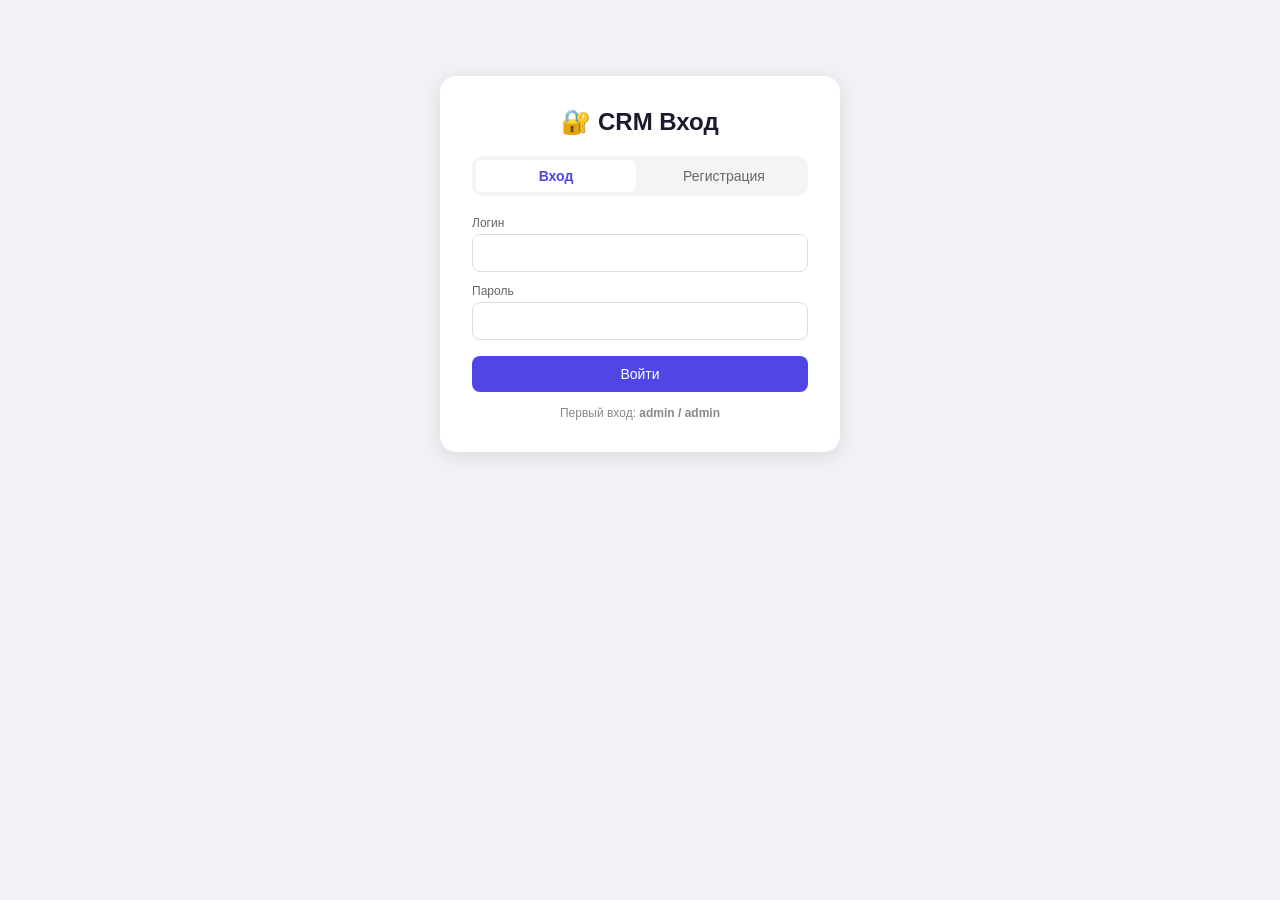
==== index.html @ 01561d96 "index.html" ====
<!DOCTYPE html>
<html lang="ru">
<head>
<meta charset="UTF-8">
<meta name="viewport" content="width=device-width, initial-scale=1.0">
<title>CRM - Управление заявками</title>
<style>
  * { box-sizing: border-box; margin: 0; padding: 0; }
  body {
    font-family: -apple-system, Segoe UI, Roboto, sans-serif;
    background: #f0f2f5;
    padding: 16px;
    color: #333;
  }
  .container { max-width: 1400px; margin: 0 auto; }
  .header {
    display: flex; justify-content: space-between; align-items: center;
    margin-bottom: 20px; flex-wrap: wrap; gap: 12px;
  }
  h1 { color: #1a1a2e; font-size: 22px; }
  .user-badge {
    background: #fff; padding: 8px 16px; border-radius: 20px;
    box-shadow: 0 2px 8px rgba(0,0,0,0.08); font-size: 14px;
    display: flex; align-items: center; gap: 12px;
  }
  .user-badge span { color: #4f46e5; font-weight: 600; }

  /* AUTH */
  .auth-screen {
    max-width: 400px; margin: 60px auto; background: #fff;
    padding: 32px; border-radius: 16px;
    box-shadow: 0 4px 20px rgba(0,0,0,0.1);
  }
  .auth-screen h2 { margin-bottom: 20px; text-align: center; color: #1a1a2e; }
  .auth-tabs {
    display: flex; gap: 8px; margin-bottom: 20px;
    background: #f3f4f6; padding: 4px; border-radius: 10px;
  }
  .auth-tabs button {
    flex: 1; padding: 8px; background: transparent; border: none;
    border-radius: 6px; cursor: pointer; font-size: 14px; color: #666;
  }
  .auth-tabs button.active { background: #fff; color: #4f46e5; font-weight: 600; }

  /* FORMS */
  input, select, textarea {
    padding: 10px 12px; border: 1px solid #ddd; border-radius: 8px;
    font-size: 14px; font-family: inherit; width: 100%;
  }
  input:focus, select:focus { outline: none; border-color: #4f46e5; }
  label { font-size: 12px; color: #666; display: block; margin-bottom: 4px; }

  button {
    padding: 10px 20px; border: none; border-radius: 8px;
    cursor: pointer; font-size: 14px; font-weight: 500;
    transition: 0.2s; font-family: inherit;
  }
  .btn-primary { background: #4f46e5; color: #fff; }
  .btn-primary:hover { background: #4338ca; }
  .btn-secondary { background: #6b7280; color: #fff; }
  .btn-secondary:hover { background: #4b5563; }
  .btn-danger { background: #ef4444; color: #fff; padding: 6px 12px; font-size: 12px; }
  .btn-danger:hover { background: #dc2626; }
  .btn-edit { background: #f59e0b; color: #fff; padding: 6px 12px; font-size: 12px; margin-right: 4px; }
  .btn-edit:hover { background: #d97706; }
  .btn-print { background: #0891b2; color: #fff; padding: 6px 12px; font-size: 12px; margin-right: 4px; }
  .btn-print:hover { background: #0e7490; }

  /* FILTERS */
  .filters {
    background: #fff; padding: 16px; border-radius: 12px;
    box-shadow: 0 2px 8px rgba(0,0,0,0.08); margin-bottom: 20px;
    display: grid; grid-template-columns: repeat(auto-fit, minmax(160px, 1fr));
    gap: 12px; align-items: end;
  }

  /* TABLE */
  .table-wrap { overflow-x: auto; border-radius: 12px; box-shadow: 0 2px 8px rgba(0,0,0,0.08); }
  table { width: 100%; background: #fff; border-collapse: collapse; min-width: 900px; }
  th, td { padding: 12px; text-align: left; font-size: 14px; border-bottom: 1px solid #eee; }
  th {
    background: #1a1a2e; color: #fff; font-weight: 500;
    font-size: 13px; text-transform: uppercase;
    letter-spacing: 0.5px; cursor: pointer; user-select: none;
  }
  th:hover { background: #2a2a4e; }
  tr:hover { background: #f9fafb; }

  .status {
    padding: 4px 10px; border-radius: 20px; font-size: 12px;
    font-weight: 500; display: inline-block; white-space: nowrap;
  }
  .status-новая { background: #dbeafe; color: #1e40af; }
  .status-в-работе { background: #fef3c7; color: #92400e; }
  .status-выполнена { background: #d1fae5; color: #065f46; }
  .status-отменена { background: #fee2e2; color: #991b1b; }

  .summary {
    display: grid; grid-template-columns: repeat(auto-fit, minmax(180px, 1fr));
    gap: 16px; margin-bottom: 20px;
  }
  .stat {
    background: #fff; padding: 16px; border-radius: 12px;
    box-shadow: 0 2px 8px rgba(0,0,0,0.08);
  }
  .stat-label { font-size: 12px; color: #666; text-transform: uppercase; }
  .stat-value { font-size: 22px; font-weight: 700; color: #1a1a2e; margin-top: 4px; }

  .empty { text-align: center; padding: 40px; color: #999; background: #fff; border-radius: 12px; }

  /* PRINT */
  @media print {
    body { background: #fff; padding: 0; }
    .no-print { display: none !important; }
    .table-wrap { box-shadow: none; }
    th { background: #333 !important; color: #fff !important; -webkit-print-color-adjust: exact; }
    .header { display: none; }
  }

  /* MODAL */
  .modal-bg {
    position: fixed; inset: 0; background: rgba(0,0,0,0.5);
    display: none; align-items: center; justify-content: center;
    z-index: 100; padding: 20px;
  }
  .modal-bg.active { display: flex; }
  .modal {
    background: #fff; padding: 24px; border-radius: 16px;
    max-width: 500px; width: 100%; max-height: 90vh; overflow-y: auto;
  }
  .modal h3 { margin-bottom: 16px; }

  .toast {
    position: fixed; bottom: 20px; right: 20px;
    background: #1a1a2e; color: #fff; padding: 12px 20px;
    border-radius: 10px; box-shadow: 0 4px 12px rgba(0,0,0,0.2);
    opacity: 0; transform: translateY(20px); transition: 0.3s; z-index: 200;
  }
  .toast.show { opacity: 1; transform: translateY(0); }
  .toast.success { background: #059669; }
  .toast.error { background: #dc2626; }

  .actions-bar { display: flex; gap: 8px; margin-bottom: 16px; flex-wrap: wrap; }

  @media (max-width: 600px) {
    h1 { font-size: 18px; }
    .stat-value { font-size: 18px; }
    body { padding: 10px; }
  }
</style>
</head>
<body>

<!-- ЭКРАН ВХОДА -->
<div id="authScreen" class="auth-screen">
  <h2>🔐 CRM Вход</h2>
  <div class="auth-tabs">
    <button id="tabLogin" class="active" onclick="switchAuth('login')">Вход</button>
    <button id="tabRegister" onclick="switchAuth('register')">Регистрация</button>
  </div>

  <form id="loginForm" onsubmit="handleLogin(event)">
    <div style="margin-bottom:12px;">
      <label>Логин</label>
      <input type="text" id="loginUser" required autocomplete="username">
    </div>
    <div style="margin-bottom:16px;">
      <label>Пароль</label>
      <input type="password" id="loginPass" required autocomplete="current-password">
    </div>
    <button type="submit" class="btn-primary" style="width:100%;">Войти</button>
    <p style="margin-top:14px; font-size:12px; color:#888; text-align:center;">
      Первый вход: <b>admin / admin</b>
    </p>
  </form>

  <form id="registerForm" style="display:none;" onsubmit="handleRegister(event)">
    <div style="margin-bottom:12px;">
      <label>Логин</label>
      <input type="text" id="regUser" required minlength="3">
    </div>
    <div style="margin-bottom:12px;">
      <label>Пароль (мин. 4 символа)</label>
      <input type="password" id="regPass" required minlength="4">
    </div>
    <div style="margin-bottom:16px;">
      <label>Роль</label>
      <select id="regRole">
        <option value="user">Пользователь</option>
        <option value="admin">Администратор</option>
      </select>
    </div>
    <button type="submit" class="btn-primary" style="width:100%;">Зарегистрироваться</button>
  </form>
</div>

<!-- ОСНОВНОЕ ПРИЛОЖЕНИЕ -->
<div id="app" class="container" style="display:none;">
  <div class="header">
    <h1>📋 CRM - Управление заявками</h1>
    <div class="user-badge no-print">
      <div>👤 <span id="currentUserName">—</span></div>
      <button class="btn-secondary" style="padding:6px 12px; font-size:12px;" onclick="logout()">Выйти</button>
    </div>
  </div>

  <div class="summary">
    <div class="stat"><div class="stat-label">Всего заявок</div><div class="stat-value" id="statCount">0</div></div>
    <div class="stat"><div class="stat-label">Общая сумма</div><div class="stat-value" id="statTotal">0 ₽</div></div>
    <div class="stat"><div class="stat-label">Общий расход</div><div class="stat-value" id="statExpense">0 ₽</div></div>
    <div class="stat"><div class="stat-label">Прибыль</div><div class="stat-value" id="statProfit">0 ₽</div></div>
  </div>

  <div class="actions-bar no-print">
    <button class="btn-primary" onclick="openCreateModal()">+ Новая заявка</button>
    <button class="btn-secondary" onclick="exportCSV()">📤 Экспорт CSV</button>
    <button class="btn-secondary" onclick="exportJSON()">💾 Экспорт JSON</button>
    <button class="btn-secondary" onclick="window.print()">🖨️ Печать списка</button>
    <label class="btn-secondary" style="cursor:pointer; display:inline-flex; align-items:center;">
      📥 Импорт JSON
      <input type="file" accept=".json" style="display:none;" onchange="importJSON(event)">
    </label>
  </div>

  <div class="filters no-print">
    <div>
      <label>🔍 Поиск</label>
      <input type="text" id="searchInput" placeholder="Имя, телефон, адрес..." oninput="render()">
    </div>
    <div>
      <label>Статус</label>
      <select id="filterStatus" onchange="render()">
        <option value="">Все</option>
        <option>Новая</option>
        <option>В работе</option>
        <option>Выполнена</option>
        <option>Отменена</option>
      </select>
    </div>
    <div>
      <label>Дата от</label>
      <input type="date" id="filterDateFrom" onchange="render()">
    </div>
    <div>
      <label>Дата до</label>
      <input type="date" id="filterDateTo" onchange="render()">
    </div>
    <div>
      <label>Сортировка</label>
      <select id="sortSelect" onchange="render()">
        <option value="datetime-desc">Дата ↓</option>
        <option value="datetime-asc">Дата ↑</option>
        <option value="totalAmount-desc">Сумма ↓</option>
        <option value="totalAmount-asc">Сумма ↑</option>
        <option value="clientName-asc">Имя A-Z</option>
        <option value="clientName-desc">Имя Z-A</option>
      </select>
    </div>
    <div>
      <button class="btn-secondary" style="width:100%;" onclick="resetFilters()">Сбросить</button>
    </div>
  </div>

  <div class="table-wrap">
    <table>
      <thead>
        <tr>
          <th onclick="sortBy('datetime')">Дата</th>
          <th onclick="sortBy('clientName')">Клиент</th>
          <th onclick="sortBy('clientPhone')">Телефон</th>
          <th onclick="sortBy('address')">Адрес</th>
          <th onclick="sortBy('status')">Статус</th>
          <th onclick="sortBy('totalAmount')">Сумма</th>
          <th onclick="sortBy('expense')">Расход</th>
          <th onclick="sortBy('toGive')">К сдаче</th>
          <th class="no-print">Действия</th>
        </tr>
      </thead>
      <tbody id="ordersTable"></tbody>
    </table>
  </div>
  <div class="empty" id="emptyMsg" style="display:none;">Заявок пока нет</div>
</div>

<!-- МОДАЛКА: создать/редактировать -->
<div class="modal-bg no-print" id="orderModal">
  <div class="modal">
    <h3 id="modalTitle">Новая заявка</h3>
    <form id="orderForm" onsubmit="saveOrder(event)">
      <input type="hidden" id="editId">
      <div style="display:grid; gap:12px;">
        <div><label>Имя клиента</label><input type="text" id="clientName" required></div>
        <div><label>Телефон</label><input type="tel" id="clientPhone" required></div>
        <div><label>Адрес</label><input type="text" id="address" required></div>
        <div><label>Дата и время</label><input type="datetime-local" id="datetime" required></div>
        <div>
          <label>Статус</label>
          <select id="status">
            <option>Новая</option>
            <option>В работе</option>
            <option>Выполнена</option>
            <option>Отменена</option>
          </select>
        </div>
        <div><label>Общая сумма (₽)</label><input type="number" id="totalAmount" step="0.01" min="0" required></div>
        <div><label>Расход (₽)</label><input type="number" id="expense" step="0.01" min="0" value="0" required></div>
        <div><label>К сдаче (₽)</label><input type="number" id="toGive" step="0.01" readonly style="background:#f3f4f6;"></div>
      </div>
      <div style="display:flex; gap:8px; margin-top:20px;">
        <button type="submit" class="btn-primary" style="flex:1;">Сохранить</button>
        <button type="button" class="btn-secondary" onclick="closeModal()">Отмена</button>
      </div>
    </form>
  </div>
</div>

<!-- МОДАЛКА: печать одной заявки -->
<div class="modal-bg no-print" id="printModal">
  <div class="modal" id="printContent"></div>
</div>

<div class="toast" id="toast"></div>

<script>
/* =========================================================
   CRM в одном файле. Данные хранятся в localStorage браузера.
   ========================================================= */
const STORAGE = {
  orders: 'crm_orders',
  users: 'crm_users',
  session: 'crm_session'
};

let currentUser = null;
let allOrders = [];
let sortState = { field: 'datetime', dir: 'desc' };

/* ============ ПАРОЛИ (простой хэш) ============ */
function hashPassword(pwd) {
  let hash = 0;
  for (let i = 0; i < pwd.length; i++) {
    hash = ((hash << 5) - hash) + pwd.charCodeAt(i);
    hash |= 0;
  }
  return 'h' + hash;
}

function getUsers() { return JSON.parse(localStorage.getItem(STORAGE.users) || '{}'); }
function saveUsers(u) { localStorage.setItem(STORAGE.users, JSON.stringify(u)); }

/* ============ АВТОРИЗАЦИЯ ============ */
function switchAuth(mode) {
  document.getElementById('tabLogin').classList.toggle('active', mode === 'login');
  document.getElementById('tabRegister').classList.toggle('active', mode === 'register');
  document.getElementById('loginForm').style.display = mode === 'login' ? 'block' : 'none';
  document.getElementById('registerForm').style.display = mode === 'register' ? 'block' : 'none';
}

function handleRegister(e) {
  e.preventDefault();
  const login = document.getElementById('regUser').value.trim();
  const pass = document.getElementById('regPass').value;
  const role = document.getElementById('regRole').value;
  const users = getUsers();

  if (users[login]) return toast('Пользователь уже существует', 'error');
  users[login] = { password: hashPassword(pass), role, created: Date.now() };
  saveUsers(users);
  toast('Регистрация успешна! Теперь войдите.', 'success');
  switchAuth('login');
  document.getElementById('loginUser').value = login;
}

function handleLogin(e) {
  e.preventDefault();
  const login = document.getElementById('loginUser').value.trim();
  const pass = document.getElementById('loginPass').value;
  let users = getUsers();

  // Bootstrap: если пользователей нет — создаём admin/admin
  if (Object.keys(users).length === 0) {
    users['admin'] = { password: hashPassword('admin'), role: 'admin', created: Date.now() };
    saveUsers(users);
  }

  const user = users[login];
  if (!user || user.password !== hashPassword(pass)) {
    return toast('Неверный логин или пароль', 'error');
  }

  currentUser = { login, role: user.role };
  localStorage.setItem(STORAGE.session, JSON.stringify(currentUser));
  enterApp();
}

function logout() {
  if (!confirm('Выйти из системы?')) return;
  currentUser = null;
  localStorage.removeItem(STORAGE.session);
  document.getElementById('app').style.display = 'none';
  document.getElementById('authScreen').style.display = 'block';
}

function enterApp() {
  document.getElementById('authScreen').style.display = 'none';
  document.getElementById('app').style.display = 'block';
  document.getElementById('currentUserName').textContent = currentUser.login + ' (' + currentUser.role + ')';
  loadOrders();
  render();
}

function checkSession() {
  const s = localStorage.getItem(STORAGE.session);
  if (s) {
    try { currentUser = JSON.parse(s); enterApp(); } catch(e) {}
  }
}

/* ============ ЗАЯВКИ ============ */
function loadOrders() {
  allOrders = JSON.parse(localStorage.getItem(STORAGE.orders) || '[]');
}

function saveOrders() {
  localStorage.setItem(STORAGE.orders, JSON.stringify(allOrders));
}

/* ============ ФИЛЬТРЫ И СОРТИРОВКА ============ */
function getFilteredOrders() {
  const search = document.getElementById('searchInput').value.trim().toLowerCase();
  const status = document.getElementById('filterStatus').value;
  const df = document.getElementById('filterDateFrom').value;
  const dt = document.getElementById('filterDateTo').value;
  const sort = document.getElementById('sortSelect').value;

  let result = allOrders.slice();

  if (search) {
    result = result.filter(o =>
      (o.clientName || '').toLowerCase().includes(search) ||
      (o.clientPhone || '').toLowerCase().includes(search) ||
      (o.address || '').toLowerCase().includes(search)
    );
  }
  if (status) result = result.filter(o => o.status === status);
  if (df) result = result.filter(o => o.datetime && o.datetime.slice(0,10) >= df);
  if (dt) result = result.filter(o => o.datetime && o.datetime.slice(0,10) <= dt);

  if (sort) {
    const [field, dir] = sort.split('-');
    result.sort((a, b) => {
      let va = a[field], vb = b[field];
      if (['datetime','totalAmount','expense','toGive'].includes(field)) {
        va = field === 'datetime' ? new Date(va).getTime() : Number(va) || 0;
        vb = field === 'datetime' ? new Date(vb).getTime() : Number(vb) || 0;
      } else {
        va = String(va || '').toLowerCase();
        vb = String(vb || '').toLowerCase();
      }
      if (va < vb) return dir === 'asc' ? -1 : 1;
      if (va > vb) return dir === 'asc' ? 1 : -1;
      return 0;
    });
  }
  return result;
}

function resetFilters() {
  document.getElementById('searchInput').value = '';
  document.getElementById('filterStatus').value = '';
  document.getElementById('filterDateFrom').value = '';
  document.getElementById('filterDateTo').value = '';
  document.getElementById('sortSelect').value = 'datetime-desc';
  render();
}

function sortBy(field) {
  if (sortState.field === field) sortState.dir = sortState.dir === 'asc' ? 'desc' : 'asc';
  else { sortState.field = field; sortState.dir = 'desc'; }
  document.getElementById('sortSelect').value = sortState.field + '-' + sortState.dir;
  render();
}

/* ============ ФОРМАТИРОВАНИЕ ============ */
function formatDate(dt) {
  if (!dt) return '—';
  const d = new Date(dt);
  return d.toLocaleString('ru-RU', {
    day: '2-digit', month: '2-digit', year: 'numeric',
    hour: '2-digit', minute: '2-digit'
  });
}
function formatMoney(n) {
  return (Number(n) || 0).toLocaleString('ru-RU', {
    minimumFractionDigits: 2, maximumFractionDigits: 2
  }) + ' ₽';
}
function escapeHtml(str) {
  return String(str || '').replace(/[&<>"']/g, c => ({
    '&':'&amp;','<':'&lt;','>':'&gt;','"':'&quot;',"'":'&#39;'
  }[c]));
}

/* ============ РЕНДЕР ============ */
function render() {
  const orders = getFilteredOrders();
  const tbody = document.getElementById('ordersTable');
  const empty = document.getElementById('emptyMsg');

  tbody.innerHTML = '';
  empty.style.display = orders.length === 0 ? 'block' : 'none';

  orders.forEach(o => {
    const tr = document.createElement('tr');
    const statusClass = 'status status-' + o.status.toLowerCase().replace(' ', '-');
    tr.innerHTML = `
      <td>${formatDate(o.datetime)}</td>
      <td><strong>${escapeHtml(o.clientName)}</strong></td>
      <td>${escapeHtml(o.clientPhone)}</td>
      <td>${escapeHtml(o.address)}</td>
      <td><span class="${statusClass}">${o.status}</span></td>
      <td>${formatMoney(o.totalAmount)}</td>
      <td style="color:#dc2626;">${formatMoney(o.expense)}</td>
      <td style="color:#059669; font-weight:600;">${formatMoney(o.toGive)}</td>
      <td class="no-print">
        <button class="btn-edit" onclick="editOrder(${o.id})" title="Редактировать">✎</button>
        <button class="btn-print" onclick="printOrder(${o.id})" title="Печать">🖨</button>
        <button class="btn-danger" onclick="deleteOrder(${o.id})" title="Удалить">✕</button>
      </td>
    `;
    tbody.appendChild(tr);
  });

  const total = orders.reduce((s, o) => s + (Number(o.totalAmount) || 0), 0);
  const expense = orders.reduce((s, o) => s + (Number(o.expense) || 0), 0);
  const profit = total - expense;

  document.getElementById('statCount').textContent = orders.length;
  document.getElementById('statTotal').textContent = formatMoney(total);
  document.getElementById('statExpense').textContent = formatMoney(expense);
  document.getElementById('statProfit').textContent = formatMoney(profit);
  document.getElementById('statProfit').style.color = profit >= 0 ? '#059669' : '#dc2626';
}

/* ============ МОДАЛКА СОЗДАНИЯ/РЕДАКТИРОВАНИЯ ============ */
function openCreateModal() {
  document.getElementById('orderForm').reset();
  document.getElementById('editId').value = '';
  document.getElementById('toGive').value = '';
  document.getElementById('modalTitle').textContent = 'Новая заявка';
  const now = new Date();
  now.setMinutes(now.getMinutes() - now.getTimezoneOffset());
  document.getElementById('datetime').value = now.toISOString().slice(0,16);
  document.getElementById('orderModal').classList.add('active');
}

function closeModal() {
  document.getElementById('orderModal').classList.remove('active');
}

// Автоподсчёт "к сдаче"
document.addEventListener('input', e => {
  if (e.target.id === 'totalAmount' || e.target.id === 'expense') {
    const total = parseFloat(document.getElementById('totalAmount').value) || 0;
    const exp = parseFloat(document.getElementById('expense').value) || 0;
    document.getElementById('toGive').value = (total - exp).toFixed(2);
  }
});

function editOrder(id) {
  const o = allOrders.find(x => x.id === id);
  if (!o) return;
  document.getElementById('editId').value = o.id;
  document.getElementById('clientName').value = o.clientName;
  document.getElementById('clientPhone').value = o.clientPhone;
  document.getElementById('address').value = o.address;
  document.getElementById('datetime').value = o.datetime;
  document.getElementById('status').value = o.status;
  document.getElementById('totalAmount').value = o.totalAmount;
  document.getElementById('expense').value = o.expense;
  document.getElementById('toGive').value = o.toGive;
  document.getElementById('modalTitle').textContent = 'Редактирование заявки';
  document.getElementById('orderModal').classList.add('active');
}

function saveOrder(e) {
  e.preventDefault();
  const editId = document.getElementById('editId').value;
  const order = {
    id: editId ? Number(editId) : Date.now(),
    clientName: document.getElementById('clientName').value.trim(),
    clientPhone: document.getElementById('clientPhone').value.trim(),
    address: document.getElementById('address').value.trim(),
    datetime: document.getElementById('datetime').value,
    status: document.getElementById('status').value,
    totalAmount: parseFloat(document.getElementById('totalAmount').value) || 0,
    expense: parseFloat(document.getElementById('expense').value) || 0,
    toGive: parseFloat(document.getElementById('toGive').value) || 0,
    updatedAt: Date.now(),
    updatedBy: currentUser.login
  };

  if (editId) {
    allOrders = allOrders.map(o => o.id === order.id ? order : o);
    toast('Заявка обновлена', 'success');
  } else {
    order.createdAt = Date.now();
    order.createdBy = currentUser.login;
    allOrders.push(order);
    toast('Заявка добавлена', 'success');
  }

  saveOrders();
  closeModal();
  render();
}

function deleteOrder(id) {
  if (!confirm('Удалить заявку?')) return;
  allOrders = allOrders.filter(o => o.id !== id);
  saveOrders();
  render();
  toast('Заявка удалена', 'success');
}

/* ============ ПЕЧАТЬ ОДНОЙ ЗАЯВКИ ============ */
function printOrder(id) {
  const o = allOrders.find(x => x.id === id);
  if (!o) return;
  document.getElementById('printContent').innerHTML = `
    <h3>Заявка №${o.id}</h3>
    <div style="margin-top:16px; line-height:1.8;">
      <div><b>Дата:</b> ${formatDate(o.datetime)}</div>
      <div><b>Клиент:</b> ${escapeHtml(o.clientName)}</div>
      <div><b>Телефон:</b> ${escapeHtml(o.clientPhone)}</div>
      <div><b>Адрес:</b> ${escapeHtml(o.address)}</div>
      <div><b>Статус:</b> ${o.status}</div>
      <hr style="margin:12px 0;">
      <div><b>Общая сумма:</b> ${formatMoney(o.totalAmount)}</div>
      <div><b>Расход:</b> ${formatMoney(o.expense)}</div>
      <div style="font-size:18px;"><b>К сдаче:</b> ${formatMoney(o.toGive)}</div>
    </div>
    <div style="display:flex; gap:8px; margin-top:24px;" class="no-print">
      <button class="btn-primary" style="flex:1;" onclick="printCurrentModal()">🖨 Печать</button>
      <button class="btn-secondary" onclick="document.getElementById('printModal').classList.remove('active')">Закрыть</button>
    </div>
  `;
  document.getElementById('printModal').classList.add('active');
}

function printCurrentModal() {
  const content = document.getElementById('printContent').innerHTML;
  const w = window.open('', '', 'width=600,height=700');
  w.document.write(`<html><head><title>Заявка</title><style>
    body{font-family:Arial;padding:20px;line-height:1.6;}
    h3{margin-bottom:16px;}
  </style></head><body>${content}</body></html>`);
  w.document.close();
  w.focus();
  setTimeout(() => w.print(), 300);
}

/* ============ ЭКСПОРТ / ИМПОРТ ============ */
function exportCSV() {
  const orders = getFilteredOrders();
  if (orders.length === 0) return toast('Нет данных для экспорта', 'error');
  const headers = ['ID','Дата','Имя','Телефон','Адрес','Статус','Сумма','Расход','К сдаче'];
  const rows = orders.map(o => [
    o.id, o.datetime, o.clientName, o.clientPhone, o.address, o.status,
    o.totalAmount, o.expense, o.toGive
  ]);
  const csv = '\uFEFF' + [headers, ...rows]
    .map(r => r.map(v => `"${String(v ?? '').replace(/"/g, '""')}"`).join(';'))
    .join('\n');
  downloadFile(csv, `orders_${Date.now()}.csv`, 'text/csv;charset=utf-8');
  toast('CSV экспортирован', 'success');
}

function exportJSON() {
  const data = JSON.stringify(allOrders, null, 2);
  downloadFile(data, `orders_${Date.now()}.json`, 'application/json');
  toast('JSON экспортирован', 'success');
}

function importJSON(e) {
  const file = e.target.files[0];
  if (!file) return;
  const reader = new FileReader();
  reader.onload = ev => {
    try {
      const data = JSON.parse(ev.target.result);
      if (!Array.isArray(data)) throw new Error('Не массив');
      const existing = new Set(allOrders.map(o => o.id));
      let added = 0;
      data.forEach(o => {
        if (!existing.has(o.id)) { allOrders.push(o); added++; }
      });
      saveOrders();
      render();
      toast(`Импортировано ${added} заявок`, 'success');
    } catch (err) {
      toast('Ошибка импорта: ' + err.message, 'error');
    }
  };
  reader.readAsText(file);
  e.target.value = '';
}

function downloadFile(content, filename, type) {
  const blob = new Blob([content], { type });
  const url = URL.createObjectURL(blob);
  const a = document.createElement('a');
  a.href = url; a.download = filename;
  document.body.appendChild(a);
  a.click();
  a.remove();
  URL.revokeObjectURL(url);
}

/* ============ TOAST ============ */
function toast(msg, type = '') {
  const el = document.getElementById('toast');
  el.textContent = msg;
  el.className = 'toast show ' + type;
  clearTimeout(el._t);
  el._t = setTimeout(()
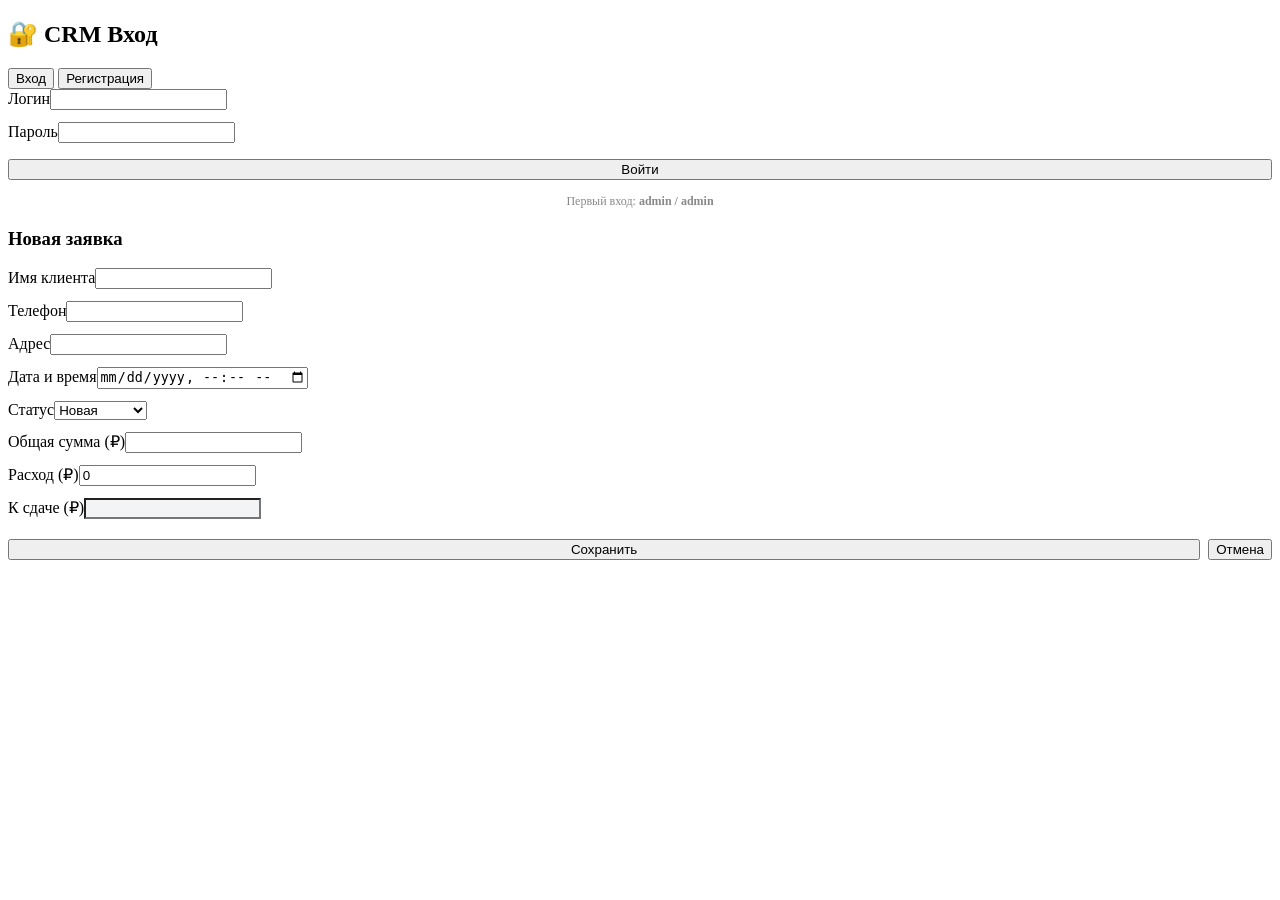
==== commit b53cfb4d: "update index" ====
--- a/index.html
+++ b/index.html
@@ -4,197 +4,30 @@
 <meta charset="UTF-8">
 <meta name="viewport" content="width=device-width, initial-scale=1.0">
 <title>CRM - Управление заявками</title>
-<style>
-  * { box-sizing: border-box; margin: 0; padding: 0; }
-  body {
-    font-family: -apple-system, Segoe UI, Roboto, sans-serif;
-    background: #f0f2f5;
-    padding: 16px;
-    color: #333;
-  }
-  .container { max-width: 1400px; margin: 0 auto; }
-  .header {
-    display: flex; justify-content: space-between; align-items: center;
-    margin-bottom: 20px; flex-wrap: wrap; gap: 12px;
-  }
-  h1 { color: #1a1a2e; font-size: 22px; }
-  .user-badge {
-    background: #fff; padding: 8px 16px; border-radius: 20px;
-    box-shadow: 0 2px 8px rgba(0,0,0,0.08); font-size: 14px;
-    display: flex; align-items: center; gap: 12px;
-  }
-  .user-badge span { color: #4f46e5; font-weight: 600; }
-
-  /* AUTH */
-  .auth-screen {
-    max-width: 400px; margin: 60px auto; background: #fff;
-    padding: 32px; border-radius: 16px;
-    box-shadow: 0 4px 20px rgba(0,0,0,0.1);
-  }
-  .auth-screen h2 { margin-bottom: 20px; text-align: center; color: #1a1a2e; }
-  .auth-tabs {
-    display: flex; gap: 8px; margin-bottom: 20px;
-    background: #f3f4f6; padding: 4px; border-radius: 10px;
-  }
-  .auth-tabs button {
-    flex: 1; padding: 8px; background: transparent; border: none;
-    border-radius: 6px; cursor: pointer; font-size: 14px; color: #666;
-  }
-  .auth-tabs button.active { background: #fff; color: #4f46e5; font-weight: 600; }
-
-  /* FORMS */
-  input, select, textarea {
-    padding: 10px 12px; border: 1px solid #ddd; border-radius: 8px;
-    font-size: 14px; font-family: inherit; width: 100%;
-  }
-  input:focus, select:focus { outline: none; border-color: #4f46e5; }
-  label { font-size: 12px; color: #666; display: block; margin-bottom: 4px; }
-
-  button {
-    padding: 10px 20px; border: none; border-radius: 8px;
-    cursor: pointer; font-size: 14px; font-weight: 500;
-    transition: 0.2s; font-family: inherit;
-  }
-  .btn-primary { background: #4f46e5; color: #fff; }
-  .btn-primary:hover { background: #4338ca; }
-  .btn-secondary { background: #6b7280; color: #fff; }
-  .btn-secondary:hover { background: #4b5563; }
-  .btn-danger { background: #ef4444; color: #fff; padding: 6px 12px; font-size: 12px; }
-  .btn-danger:hover { background: #dc2626; }
-  .btn-edit { background: #f59e0b; color: #fff; padding: 6px 12px; font-size: 12px; margin-right: 4px; }
-  .btn-edit:hover { background: #d97706; }
-  .btn-print { background: #0891b2; color: #fff; padding: 6px 12px; font-size: 12px; margin-right: 4px; }
-  .btn-print:hover { background: #0e7490; }
-
-  /* FILTERS */
-  .filters {
-    background: #fff; padding: 16px; border-radius: 12px;
-    box-shadow: 0 2px 8px rgba(0,0,0,0.08); margin-bottom: 20px;
-    display: grid; grid-template-columns: repeat(auto-fit, minmax(160px, 1fr));
-    gap: 12px; align-items: end;
-  }
-
-  /* TABLE */
-  .table-wrap { overflow-x: auto; border-radius: 12px; box-shadow: 0 2px 8px rgba(0,0,0,0.08); }
-  table { width: 100%; background: #fff; border-collapse: collapse; min-width: 900px; }
-  th, td { padding: 12px; text-align: left; font-size: 14px; border-bottom: 1px solid #eee; }
-  th {
-    background: #1a1a2e; color: #fff; font-weight: 500;
-    font-size: 13px; text-transform: uppercase;
-    letter-spacing: 0.5px; cursor: pointer; user-select: none;
-  }
-  th:hover { background: #2a2a4e; }
-  tr:hover { background: #f9fafb; }
-
-  .status {
-    padding: 4px 10px; border-radius: 20px; font-size: 12px;
-    font-weight: 500; display: inline-block; white-space: nowrap;
-  }
-  .status-новая { background: #dbeafe; color: #1e40af; }
-  .status-в-работе { background: #fef3c7; color: #92400e; }
-  .status-выполнена { background: #d1fae5; color: #065f46; }
-  .status-отменена { background: #fee2e2; color: #991b1b; }
-
-  .summary {
-    display: grid; grid-template-columns: repeat(auto-fit, minmax(180px, 1fr));
-    gap: 16px; margin-bottom: 20px;
-  }
-  .stat {
-    background: #fff; padding: 16px; border-radius: 12px;
-    box-shadow: 0 2px 8px rgba(0,0,0,0.08);
-  }
-  .stat-label { font-size: 12px; color: #666; text-transform: uppercase; }
-  .stat-value { font-size: 22px; font-weight: 700; color: #1a1a2e; margin-top: 4px; }
-
-  .empty { text-align: center; padding: 40px; color: #999; background: #fff; border-radius: 12px; }
-
-  /* PRINT */
-  @media print {
-    body { background: #fff; padding: 0; }
-    .no-print { display: none !important; }
-    .table-wrap { box-shadow: none; }
-    th { background: #333 !important; color: #fff !important; -webkit-print-color-adjust: exact; }
-    .header { display: none; }
-  }
-
-  /* MODAL */
-  .modal-bg {
-    position: fixed; inset: 0; background: rgba(0,0,0,0.5);
-    display: none; align-items: center; justify-content: center;
-    z-index: 100; padding: 20px;
-  }
-  .modal-bg.active { display: flex; }
-  .modal {
-    background: #fff; padding: 24px; border-radius: 16px;
-    max-width: 500px; width: 100%; max-height: 90vh; overflow-y: auto;
-  }
-  .modal h3 { margin-bottom: 16px; }
-
-  .toast {
-    position: fixed; bottom: 20px; right: 20px;
-    background: #1a1a2e; color: #fff; padding: 12px 20px;
-    border-radius: 10px; box-shadow: 0 4px 12px rgba(0,0,0,0.2);
-    opacity: 0; transform: translateY(20px); transition: 0.3s; z-index: 200;
-  }
-  .toast.show { opacity: 1; transform: translateY(0); }
-  .toast.success { background: #059669; }
-  .toast.error { background: #dc2626; }
-
-  .actions-bar { display: flex; gap: 8px; margin-bottom: 16px; flex-wrap: wrap; }
-
-  @media (max-width: 600px) {
-    h1 { font-size: 18px; }
-    .stat-value { font-size: 18px; }
-    body { padding: 10px; }
-  }
-</style>
+<link rel="stylesheet" href="style.css">
 </head>
 <body>
 
-<!-- ЭКРАН ВХОДА -->
 <div id="authScreen" class="auth-screen">
   <h2>🔐 CRM Вход</h2>
   <div class="auth-tabs">
     <button id="tabLogin" class="active" onclick="switchAuth('login')">Вход</button>
     <button id="tabRegister" onclick="switchAuth('register')">Регистрация</button>
   </div>
-
   <form id="loginForm" onsubmit="handleLogin(event)">
-    <div style="margin-bottom:12px;">
-      <label>Логин</label>
-      <input type="text" id="loginUser" required autocomplete="username">
-    </div>
-    <div style="margin-bottom:16px;">
-      <label>Пароль</label>
-      <input type="password" id="loginPass" required autocomplete="current-password">
-    </div>
+    <div style="margin-bottom:12px;"><label>Логин</label><input type="text" id="loginUser" required></div>
+    <div style="margin-bottom:16px;"><label>Пароль</label><input type="password" id="loginPass" required></div>
     <button type="submit" class="btn-primary" style="width:100%;">Войти</button>
-    <p style="margin-top:14px; font-size:12px; color:#888; text-align:center;">
-      Первый вход: <b>admin / admin</b>
-    </p>
+    <p style="margin-top:14px; font-size:12px; color:#888; text-align:center;">Первый вход: <b>admin / admin</b></p>
   </form>
-
   <form id="registerForm" style="display:none;" onsubmit="handleRegister(event)">
-    <div style="margin-bottom:12px;">
-      <label>Логин</label>
-      <input type="text" id="regUser" required minlength="3">
-    </div>
-    <div style="margin-bottom:12px;">
-      <label>Пароль (мин. 4 символа)</label>
-      <input type="password" id="regPass" required minlength="4">
-    </div>
-    <div style="margin-bottom:16px;">
-      <label>Роль</label>
-      <select id="regRole">
-        <option value="user">Пользователь</option>
-        <option value="admin">Администратор</option>
-      </select>
-    </div>
+    <div style="margin-bottom:12px;"><label>Логин</label><input type="text" id="regUser" required minlength="3"></div>
+    <div style="margin-bottom:12px;"><label>Пароль (мин. 4 символа)</label><input type="password" id="regPass" required minlength="4"></div>
+    <div style="margin-bottom:16px;"><label>Роль</label><select id="regRole"><option value="user">Пользователь</option><option value="admin">Администратор</option></select></div>
     <button type="submit" class="btn-primary" style="width:100%;">Зарегистрироваться</button>
   </form>
 </div>
 
-<!-- ОСНОВНОЕ ПРИЛОЖЕНИЕ -->
 <div id="app" class="container" style="display:none;">
   <div class="header">
     <h1>📋 CRM - Управление заявками</h1>
@@ -203,64 +36,27 @@
       <button class="btn-secondary" style="padding:6px 12px; font-size:12px;" onclick="logout()">Выйти</button>
     </div>
   </div>
-
   <div class="summary">
     <div class="stat"><div class="stat-label">Всего заявок</div><div class="stat-value" id="statCount">0</div></div>
     <div class="stat"><div class="stat-label">Общая сумма</div><div class="stat-value" id="statTotal">0 ₽</div></div>
     <div class="stat"><div class="stat-label">Общий расход</div><div class="stat-value" id="statExpense">0 ₽</div></div>
     <div class="stat"><div class="stat-label">Прибыль</div><div class="stat-value" id="statProfit">0 ₽</div></div>
   </div>
-
   <div class="actions-bar no-print">
     <button class="btn-primary" onclick="openCreateModal()">+ Новая заявка</button>
     <button class="btn-secondary" onclick="exportCSV()">📤 Экспорт CSV</button>
     <button class="btn-secondary" onclick="exportJSON()">💾 Экспорт JSON</button>
     <button class="btn-secondary" onclick="window.print()">🖨️ Печать списка</button>
-    <label class="btn-secondary" style="cursor:pointer; display:inline-flex; align-items:center;">
-      📥 Импорт JSON
-      <input type="file" accept=".json" style="display:none;" onchange="importJSON(event)">
-    </label>
+    <label class="btn-secondary" style="cursor:pointer; display:inline-flex; align-items:center;">📥 Импорт JSON<input type="file" accept=".json" style="display:none;" onchange="importJSON(event)"></label>
   </div>
-
   <div class="filters no-print">
-    <div>
-      <label>🔍 Поиск</label>
-      <input type="text" id="searchInput" placeholder="Имя, телефон, адрес..." oninput="render()">
-    </div>
-    <div>
-      <label>Статус</label>
-      <select id="filterStatus" onchange="render()">
-        <option value="">Все</option>
-        <option>Новая</option>
-        <option>В работе</option>
-        <option>Выполнена</option>
-        <option>Отменена</option>
-      </select>
-    </div>
-    <div>
-      <label>Дата от</label>
-      <input type="date" id="filterDateFrom" onchange="render()">
-    </div>
-    <div>
-      <label>Дата до</label>
-      <input type="date" id="filterDateTo" onchange="render()">
-    </div>
-    <div>
-      <label>Сортировка</label>
-      <select id="sortSelect" onchange="render()">
-        <option value="datetime-desc">Дата ↓</option>
-        <option value="datetime-asc">Дата ↑</option>
-        <option value="totalAmount-desc">Сумма ↓</option>
-        <option value="totalAmount-asc">Сумма ↑</option>
-        <option value="clientName-asc">Имя A-Z</option>
-        <option value="clientName-desc">Имя Z-A</option>
-      </select>
-    </div>
-    <div>
-      <button class="btn-secondary" style="width:100%;" onclick="resetFilters()">Сбросить</button>
-    </div>
+    <div><label>🔍 Поиск</label><input type="text" id="searchInput" placeholder="Имя, телефон, адрес..." oninput="render()"></div>
+    <div><label>Статус</label><select id="filterStatus" onchange="render()"><option value="">Все</option><option>Новая</option><option>В работе</option><option>Выполнена</option><option>Отменена</option></select></div>
+    <div><label>Дата от</label><input type="date" id="filterDateFrom" onchange="render()"></div>
+    <div><label>Дата до</label><input type="date" id="filterDateTo" onchange="render()"></div>
+    <div><label>Сортировка</label><select id="sortSelect" onchange="render()"><option value="datetime-desc">Дата ↓</option><option value="datetime-asc">Дата ↑</option><option value="totalAmount-desc">Сумма ↓</option><option value="totalAmount-asc">Сумма ↑</option><option value="clientName-asc">Имя A-Z</option><option value="clientName-desc">Имя Z-A</option></select></div>
+    <div><button class="btn-secondary" style="width:100%;" onclick="resetFilters()">Сбросить</button></div>
   </div>
-
   <div class="table-wrap">
     <table>
       <thead>
@@ -282,7 +78,6 @@
   <div class="empty" id="emptyMsg" style="display:none;">Заявок пока нет</div>
 </div>
 
-<!-- МОДАЛКА: создать/редактировать -->
 <div class="modal-bg no-print" id="orderModal">
   <div class="modal">
     <h3 id="modalTitle">Новая заявка</h3>
@@ -293,15 +88,7 @@
         <div><label>Телефон</label><input type="tel" id="clientPhone" required></div>
         <div><label>Адрес</label><input type="text" id="address" required></div>
         <div><label>Дата и время</label><input type="datetime-local" id="datetime" required></div>
-        <div>
-          <label>Статус</label>
-          <select id="status">
-            <option>Новая</option>
-            <option>В работе</option>
-            <option>Выполнена</option>
-            <option>Отменена</option>
-          </select>
-        </div>
+        <div><label>Статус</label><select id="status"><option>Новая</option><option>В работе</option><option>Выполнена</option><option>Отменена</option></select></div>
         <div><label>Общая сумма (₽)</label><input type="number" id="totalAmount" step="0.01" min="0" required></div>
         <div><label>Расход (₽)</label><input type="number" id="expense" step="0.01" min="0" value="0" required></div>
         <div><label>К сдаче (₽)</label><input type="number" id="toGive" step="0.01" readonly style="background:#f3f4f6;"></div>
@@ -314,413 +101,9 @@
   </div>
 </div>
 
-<!-- МОДАЛКА: печать одной заявки -->
-<div class="modal-bg no-print" id="printModal">
-  <div class="modal" id="printContent"></div>
-</div>
-
+<div class="modal-bg no-print" id="printModal"><div class="modal" id="printContent"></div></div>
 <div class="toast" id="toast"></div>
 
-<script>
-/* =========================================================
-   CRM в одном файле. Данные хранятся в localStorage браузера.
-   ========================================================= */
-const STORAGE = {
-  orders: 'crm_orders',
-  users: 'crm_users',
-  session: 'crm_session'
-};
-
-let currentUser = null;
-let allOrders = [];
-let sortState = { field: 'datetime', dir: 'desc' };
-
-/* ============ ПАРОЛИ (простой хэш) ============ */
-function hashPassword(pwd) {
-  let hash = 0;
-  for (let i = 0; i < pwd.length; i++) {
-    hash = ((hash << 5) - hash) + pwd.charCodeAt(i);
-    hash |= 0;
-  }
-  return 'h' + hash;
-}
-
-function getUsers() { return JSON.parse(localStorage.getItem(STORAGE.users) || '{}'); }
-function saveUsers(u) { localStorage.setItem(STORAGE.users, JSON.stringify(u)); }
-
-/* ============ АВТОРИЗАЦИЯ ============ */
-function switchAuth(mode) {
-  document.getElementById('tabLogin').classList.toggle('active', mode === 'login');
-  document.getElementById('tabRegister').classList.toggle('active', mode === 'register');
-  document.getElementById('loginForm').style.display = mode === 'login' ? 'block' : 'none';
-  document.getElementById('registerForm').style.display = mode === 'register' ? 'block' : 'none';
-}
-
-function handleRegister(e) {
-  e.preventDefault();
-  const login = document.getElementById('regUser').value.trim();
-  const pass = document.getElementById('regPass').value;
-  const role = document.getElementById('regRole').value;
-  const users = getUsers();
-
-  if (users[login]) return toast('Пользователь уже существует', 'error');
-  users[login] = { password: hashPassword(pass), role, created: Date.now() };
-  saveUsers(users);
-  toast('Регистрация успешна! Теперь войдите.', 'success');
-  switchAuth('login');
-  document.getElementById('loginUser').value = login;
-}
-
-function handleLogin(e) {
-  e.preventDefault();
-  const login = document.getElementById('loginUser').value.trim();
-  const pass = document.getElementById('loginPass').value;
-  let users = getUsers();
-
-  // Bootstrap: если пользователей нет — создаём admin/admin
-  if (Object.keys(users).length === 0) {
-    users['admin'] = { password: hashPassword('admin'), role: 'admin', created: Date.now() };
-    saveUsers(users);
-  }
-
-  const user = users[login];
-  if (!user || user.password !== hashPassword(pass)) {
-    return toast('Неверный логин или пароль', 'error');
-  }
-
-  currentUser = { login, role: user.role };
-  localStorage.setItem(STORAGE.session, JSON.stringify(currentUser));
-  enterApp();
-}
-
-function logout() {
-  if (!confirm('Выйти из системы?')) return;
-  currentUser = null;
-  localStorage.removeItem(STORAGE.session);
-  document.getElementById('app').style.display = 'none';
-  document.getElementById('authScreen').style.display = 'block';
-}
-
-function enterApp() {
-  document.getElementById('authScreen').style.display = 'none';
-  document.getElementById('app').style.display = 'block';
-  document.getElementById('currentUserName').textContent = currentUser.login + ' (' + currentUser.role + ')';
-  loadOrders();
-  render();
-}
-
-function checkSession() {
-  const s = localStorage.getItem(STORAGE.session);
-  if (s) {
-    try { currentUser = JSON.parse(s); enterApp(); } catch(e) {}
-  }
-}
-
-/* ============ ЗАЯВКИ ============ */
-function loadOrders() {
-  allOrders = JSON.parse(localStorage.getItem(STORAGE.orders) || '[]');
-}
-
-function saveOrders() {
-  localStorage.setItem(STORAGE.orders, JSON.stringify(allOrders));
-}
-
-/* ============ ФИЛЬТРЫ И СОРТИРОВКА ============ */
-function getFilteredOrders() {
-  const search = document.getElementById('searchInput').value.trim().toLowerCase();
-  const status = document.getElementById('filterStatus').value;
-  const df = document.getElementById('filterDateFrom').value;
-  const dt = document.getElementById('filterDateTo').value;
-  const sort = document.getElementById('sortSelect').value;
-
-  let result = allOrders.slice();
-
-  if (search) {
-    result = result.filter(o =>
-      (o.clientName || '').toLowerCase().includes(search) ||
-      (o.clientPhone || '').toLowerCase().includes(search) ||
-      (o.address || '').toLowerCase().includes(search)
-    );
-  }
-  if (status) result = result.filter(o => o.status === status);
-  if (df) result = result.filter(o => o.datetime && o.datetime.slice(0,10) >= df);
-  if (dt) result = result.filter(o => o.datetime && o.datetime.slice(0,10) <= dt);
-
-  if (sort) {
-    const [field, dir] = sort.split('-');
-    result.sort((a, b) => {
-      let va = a[field], vb = b[field];
-      if (['datetime','totalAmount','expense','toGive'].includes(field)) {
-        va = field === 'datetime' ? new Date(va).getTime() : Number(va) || 0;
-        vb = field === 'datetime' ? new Date(vb).getTime() : Number(vb) || 0;
-      } else {
-        va = String(va || '').toLowerCase();
-        vb = String(vb || '').toLowerCase();
-      }
-      if (va < vb) return dir === 'asc' ? -1 : 1;
-      if (va > vb) return dir === 'asc' ? 1 : -1;
-      return 0;
-    });
-  }
-  return result;
-}
-
-function resetFilters() {
-  document.getElementById('searchInput').value = '';
-  document.getElementById('filterStatus').value = '';
-  document.getElementById('filterDateFrom').value = '';
-  document.getElementById('filterDateTo').value = '';
-  document.getElementById('sortSelect').value = 'datetime-desc';
-  render();
-}
-
-function sortBy(field) {
-  if (sortState.field === field) sortState.dir = sortState.dir === 'asc' ? 'desc' : 'asc';
-  else { sortState.field = field; sortState.dir = 'desc'; }
-  document.getElementById('sortSelect').value = sortState.field + '-' + sortState.dir;
-  render();
-}
-
-/* ============ ФОРМАТИРОВАНИЕ ============ */
-function formatDate(dt) {
-  if (!dt) return '—';
-  const d = new Date(dt);
-  return d.toLocaleString('ru-RU', {
-    day: '2-digit', month: '2-digit', year: 'numeric',
-    hour: '2-digit', minute: '2-digit'
-  });
-}
-function formatMoney(n) {
-  return (Number(n) || 0).toLocaleString('ru-RU', {
-    minimumFractionDigits: 2, maximumFractionDigits: 2
-  }) + ' ₽';
-}
-function escapeHtml(str) {
-  return String(str || '').replace(/[&<>"']/g, c => ({
-    '&':'&amp;','<':'&lt;','>':'&gt;','"':'&quot;',"'":'&#39;'
-  }[c]));
-}
-
-/* ============ РЕНДЕР ============ */
-function render() {
-  const orders = getFilteredOrders();
-  const tbody = document.getElementById('ordersTable');
-  const empty = document.getElementById('emptyMsg');
-
-  tbody.innerHTML = '';
-  empty.style.display = orders.length === 0 ? 'block' : 'none';
-
-  orders.forEach(o => {
-    const tr = document.createElement('tr');
-    const statusClass = 'status status-' + o.status.toLowerCase().replace(' ', '-');
-    tr.innerHTML = `
-      <td>${formatDate(o.datetime)}</td>
-      <td><strong>${escapeHtml(o.clientName)}</strong></td>
-      <td>${escapeHtml(o.clientPhone)}</td>
-      <td>${escapeHtml(o.address)}</td>
-      <td><span class="${statusClass}">${o.status}</span></td>
-      <td>${formatMoney(o.totalAmount)}</td>
-      <td style="color:#dc2626;">${formatMoney(o.expense)}</td>
-      <td style="color:#059669; font-weight:600;">${formatMoney(o.toGive)}</td>
-      <td class="no-print">
-        <button class="btn-edit" onclick="editOrder(${o.id})" title="Редактировать">✎</button>
-        <button class="btn-print" onclick="printOrder(${o.id})" title="Печать">🖨</button>
-        <button class="btn-danger" onclick="deleteOrder(${o.id})" title="Удалить">✕</button>
-      </td>
-    `;
-    tbody.appendChild(tr);
-  });
-
-  const total = orders.reduce((s, o) => s + (Number(o.totalAmount) || 0), 0);
-  const expense = orders.reduce((s, o) => s + (Number(o.expense) || 0), 0);
-  const profit = total - expense;
-
-  document.getElementById('statCount').textContent = orders.length;
-  document.getElementById('statTotal').textContent = formatMoney(total);
-  document.getElementById('statExpense').textContent = formatMoney(expense);
-  document.getElementById('statProfit').textContent = formatMoney(profit);
-  document.getElementById('statProfit').style.color = profit >= 0 ? '#059669' : '#dc2626';
-}
-
-/* ============ МОДАЛКА СОЗДАНИЯ/РЕДАКТИРОВАНИЯ ============ */
-function openCreateModal() {
-  document.getElementById('orderForm').reset();
-  document.getElementById('editId').value = '';
-  document.getElementById('toGive').value = '';
-  document.getElementById('modalTitle').textContent = 'Новая заявка';
-  const now = new Date();
-  now.setMinutes(now.getMinutes() - now.getTimezoneOffset());
-  document.getElementById('datetime').value = now.toISOString().slice(0,16);
-  document.getElementById('orderModal').classList.add('active');
-}
-
-function closeModal() {
-  document.getElementById('orderModal').classList.remove('active');
-}
-
-// Автоподсчёт "к сдаче"
-document.addEventListener('input', e => {
-  if (e.target.id === 'totalAmount' || e.target.id === 'expense') {
-    const total = parseFloat(document.getElementById('totalAmount').value) || 0;
-    const exp = parseFloat(document.getElementById('expense').value) || 0;
-    document.getElementById('toGive').value = (total - exp).toFixed(2);
-  }
-});
-
-function editOrder(id) {
-  const o = allOrders.find(x => x.id === id);
-  if (!o) return;
-  document.getElementById('editId').value = o.id;
-  document.getElementById('clientName').value = o.clientName;
-  document.getElementById('clientPhone').value = o.clientPhone;
-  document.getElementById('address').value = o.address;
-  document.getElementById('datetime').value = o.datetime;
-  document.getElementById('status').value = o.status;
-  document.getElementById('totalAmount').value = o.totalAmount;
-  document.getElementById('expense').value = o.expense;
-  document.getElementById('toGive').value = o.toGive;
-  document.getElementById('modalTitle').textContent = 'Редактирование заявки';
-  document.getElementById('orderModal').classList.add('active');
-}
-
-function saveOrder(e) {
-  e.preventDefault();
-  const editId = document.getElementById('editId').value;
-  const order = {
-    id: editId ? Number(editId) : Date.now(),
-    clientName: document.getElementById('clientName').value.trim(),
-    clientPhone: document.getElementById('clientPhone').value.trim(),
-    address: document.getElementById('address').value.trim(),
-    datetime: document.getElementById('datetime').value,
-    status: document.getElementById('status').value,
-    totalAmount: parseFloat(document.getElementById('totalAmount').value) || 0,
-    expense: parseFloat(document.getElementById('expense').value) || 0,
-    toGive: parseFloat(document.getElementById('toGive').value) || 0,
-    updatedAt: Date.now(),
-    updatedBy: currentUser.login
-  };
-
-  if (editId) {
-    allOrders = allOrders.map(o => o.id === order.id ? order : o);
-    toast('Заявка обновлена', 'success');
-  } else {
-    order.createdAt = Date.now();
-    order.createdBy = currentUser.login;
-    allOrders.push(order);
-    toast('Заявка добавлена', 'success');
-  }
-
-  saveOrders();
-  closeModal();
-  render();
-}
-
-function deleteOrder(id) {
-  if (!confirm('Удалить заявку?')) return;
-  allOrders = allOrders.filter(o => o.id !== id);
-  saveOrders();
-  render();
-  toast('Заявка удалена', 'success');
-}
-
-/* ============ ПЕЧАТЬ ОДНОЙ ЗАЯВКИ ============ */
-function printOrder(id) {
-  const o = allOrders.find(x => x.id === id);
-  if (!o) return;
-  document.getElementById('printContent').innerHTML = `
-    <h3>Заявка №${o.id}</h3>
-    <div style="margin-top:16px; line-height:1.8;">
-      <div><b>Дата:</b> ${formatDate(o.datetime)}</div>
-      <div><b>Клиент:</b> ${escapeHtml(o.clientName)}</div>
-      <div><b>Телефон:</b> ${escapeHtml(o.clientPhone)}</div>
-      <div><b>Адрес:</b> ${escapeHtml(o.address)}</div>
-      <div><b>Статус:</b> ${o.status}</div>
-      <hr style="margin:12px 0;">
-      <div><b>Общая сумма:</b> ${formatMoney(o.totalAmount)}</div>
-      <div><b>Расход:</b> ${formatMoney(o.expense)}</div>
-      <div style="font-size:18px;"><b>К сдаче:</b> ${formatMoney(o.toGive)}</div>
-    </div>
-    <div style="display:flex; gap:8px; margin-top:24px;" class="no-print">
-      <button class="btn-primary" style="flex:1;" onclick="printCurrentModal()">🖨 Печать</button>
-      <button class="btn-secondary" onclick="document.getElementById('printModal').classList.remove('active')">Закрыть</button>
-    </div>
-  `;
-  document.getElementById('printModal').classList.add('active');
-}
-
-function printCurrentModal() {
-  const content = document.getElementById('printContent').innerHTML;
-  const w = window.open('', '', 'width=600,height=700');
-  w.document.write(`<html><head><title>Заявка</title><style>
-    body{font-family:Arial;padding:20px;line-height:1.6;}
-    h3{margin-bottom:16px;}
-  </style></head><body>${content}</body></html>`);
-  w.document.close();
-  w.focus();
-  setTimeout(() => w.print(), 300);
-}
-
-/* ============ ЭКСПОРТ / ИМПОРТ ============ */
-function exportCSV() {
-  const orders = getFilteredOrders();
-  if (orders.length === 0) return toast('Нет данных для экспорта', 'error');
-  const headers = ['ID','Дата','Имя','Телефон','Адрес','Статус','Сумма','Расход','К сдаче'];
-  const rows = orders.map(o => [
-    o.id, o.datetime, o.clientName, o.clientPhone, o.address, o.status,
-    o.totalAmount, o.expense, o.toGive
-  ]);
-  const csv = '\uFEFF' + [headers, ...rows]
-    .map(r => r.map(v => `"${String(v ?? '').replace(/"/g, '""')}"`).join(';'))
-    .join('\n');
-  downloadFile(csv, `orders_${Date.now()}.csv`, 'text/csv;charset=utf-8');
-  toast('CSV экспортирован', 'success');
-}
-
-function exportJSON() {
-  const data = JSON.stringify(allOrders, null, 2);
-  downloadFile(data, `orders_${Date.now()}.json`, 'application/json');
-  toast('JSON экспортирован', 'success');
-}
-
-function importJSON(e) {
-  const file = e.target.files[0];
-  if (!file) return;
-  const reader = new FileReader();
-  reader.onload = ev => {
-    try {
-      const data = JSON.parse(ev.target.result);
-      if (!Array.isArray(data)) throw new Error('Не массив');
-      const existing = new Set(allOrders.map(o => o.id));
-      let added = 0;
-      data.forEach(o => {
-        if (!existing.has(o.id)) { allOrders.push(o); added++; }
-      });
-      saveOrders();
-      render();
-      toast(`Импортировано ${added} заявок`, 'success');
-    } catch (err) {
-      toast('Ошибка импорта: ' + err.message, 'error');
-    }
-  };
-  reader.readAsText(file);
-  e.target.value = '';
-}
-
-function downloadFile(content, filename, type) {
-  const blob = new Blob([content], { type });
-  const url = URL.createObjectURL(blob);
-  const a = document.createElement('a');
-  a.href = url; a.download = filename;
-  document.body.appendChild(a);
-  a.click();
-  a.remove();
-  URL.revokeObjectURL(url);
-}
-
-/* ============ TOAST ============ */
-function toast(msg, type = '') {
-  const el = document.getElementById('toast');
-  el.textContent = msg;
-  el.className = 'toast show ' + type;
-  clearTimeout(el._t);
-  el._t = setTimeout(()
+<script src="app.js"></script>
+</body>
+</html>
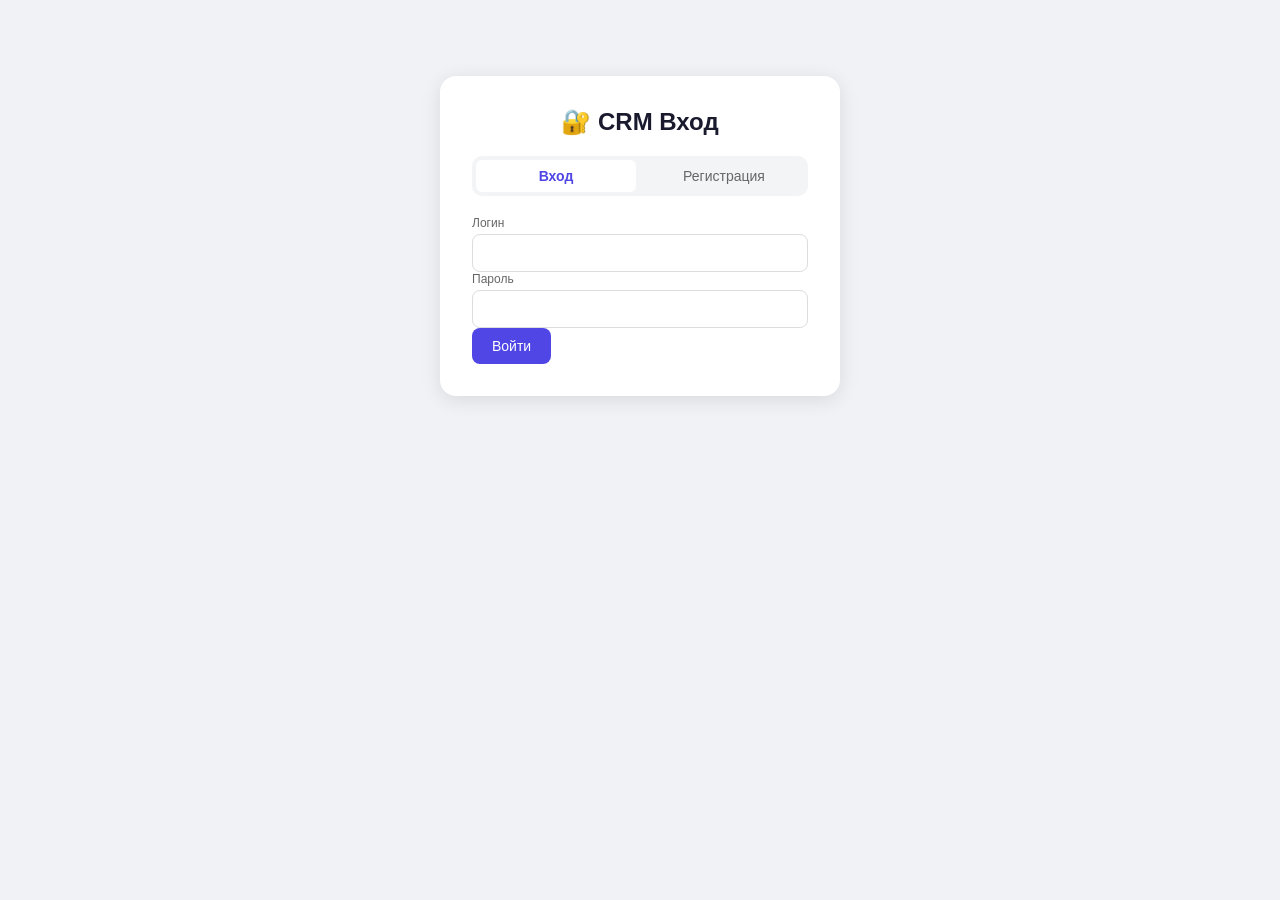
==== commit e69b71d6: "Update index.html" ====
--- a/index.html
+++ b/index.html
@@ -2,8 +2,9 @@
 <html lang="ru">
 <head>
 <meta charset="UTF-8">
-<meta name="viewport" content="width=device-width, initial-scale=1.0">
-<title>CRM - Управление заявками</title>
+<meta name="viewport" content="width=device-width, initial-scale=1.0, viewport-fit=cover">
+<meta name="theme-color" content="#4f46e5">
+<title>CRM - Заявки</title>
 <link rel="stylesheet" href="style.css">
 </head>
 <body>
@@ -15,95 +16,207 @@
     <button id="tabRegister" onclick="switchAuth('register')">Регистрация</button>
   </div>
   <form id="loginForm" onsubmit="handleLogin(event)">
-    <div style="margin-bottom:12px;"><label>Логин</label><input type="text" id="loginUser" required></div>
-    <div style="margin-bottom:16px;"><label>Пароль</label><input type="password" id="loginPass" required></div>
-    <button type="submit" class="btn-primary" style="width:100%;">Войти</button>
-    <p style="margin-top:14px; font-size:12px; color:#888; text-align:center;">Первый вход: <b>admin / admin</b></p>
+    <div class="field"><label>Логин</label><input type="text" id="loginUser" required></div>
+    <div class="field"><label>Пароль</label><input type="password" id="loginPass" required></div>
+    <button type="submit" class="btn-primary btn-block">Войти</button>
   </form>
   <form id="registerForm" style="display:none;" onsubmit="handleRegister(event)">
-    <div style="margin-bottom:12px;"><label>Логин</label><input type="text" id="regUser" required minlength="3"></div>
-    <div style="margin-bottom:12px;"><label>Пароль (мин. 4 символа)</label><input type="password" id="regPass" required minlength="4"></div>
-    <div style="margin-bottom:16px;"><label>Роль</label><select id="regRole"><option value="user">Пользователь</option><option value="admin">Администратор</option></select></div>
-    <button type="submit" class="btn-primary" style="width:100%;">Зарегистрироваться</button>
+    <div class="field"><label>Логин</label><input type="text" id="regUser" required minlength="3"></div>
+    <div class="field"><label>Пароль</label><input type="password" id="regPass" required minlength="4"></div>
+    <div class="field"><label>Роль</label><select id="regRole"><option value="user">Пользователь</option><option value="admin">Администратор</option></select></div>
+    <button type="submit" class="btn-primary btn-block">Зарегистрироваться</button>
   </form>
 </div>
 
 <div id="app" class="container" style="display:none;">
   <div class="header">
-    <h1>📋 CRM - Управление заявками</h1>
-    <div class="user-badge no-print">
-      <div>👤 <span id="currentUserName">—</span></div>
-      <button class="btn-secondary" style="padding:6px 12px; font-size:12px;" onclick="logout()">Выйти</button>
-    </div>
-  </div>
+    <h1>📋 CRM Заявки</h1>
+    <div class="user-badge">
+      <span id="currentUserName">—</span>
+      <button class="btn-logout" onclick="logout()">Выйти</button>
+    </div>
+  </div>
+
   <div class="summary">
-    <div class="stat"><div class="stat-label">Всего заявок</div><div class="stat-value" id="statCount">0</div></div>
-    <div class="stat"><div class="stat-label">Общая сумма</div><div class="stat-value" id="statTotal">0 ₽</div></div>
-    <div class="stat"><div class="stat-label">Общий расход</div><div class="stat-value" id="statExpense">0 ₽</div></div>
-    <div class="stat"><div class="stat-label">Прибыль</div><div class="stat-value" id="statProfit">0 ₽</div></div>
-  </div>
-  <div class="actions-bar no-print">
-    <button class="btn-primary" onclick="openCreateModal()">+ Новая заявка</button>
-    <button class="btn-secondary" onclick="exportCSV()">📤 Экспорт CSV</button>
-    <button class="btn-secondary" onclick="exportJSON()">💾 Экспорт JSON</button>
-    <button class="btn-secondary" onclick="window.print()">🖨️ Печать списка</button>
-    <label class="btn-secondary" style="cursor:pointer; display:inline-flex; align-items:center;">📥 Импорт JSON<input type="file" accept=".json" style="display:none;" onchange="importJSON(event)"></label>
-  </div>
-  <div class="filters no-print">
-    <div><label>🔍 Поиск</label><input type="text" id="searchInput" placeholder="Имя, телефон, адрес..." oninput="render()"></div>
-    <div><label>Статус</label><select id="filterStatus" onchange="render()"><option value="">Все</option><option>Новая</option><option>В работе</option><option>Выполнена</option><option>Отменена</option></select></div>
-    <div><label>Дата от</label><input type="date" id="filterDateFrom" onchange="render()"></div>
-    <div><label>Дата до</label><input type="date" id="filterDateTo" onchange="render()"></div>
-    <div><label>Сортировка</label><select id="sortSelect" onchange="render()"><option value="datetime-desc">Дата ↓</option><option value="datetime-asc">Дата ↑</option><option value="totalAmount-desc">Сумма ↓</option><option value="totalAmount-asc">Сумма ↑</option><option value="clientName-asc">Имя A-Z</option><option value="clientName-desc">Имя Z-A</option></select></div>
-    <div><button class="btn-secondary" style="width:100%;" onclick="resetFilters()">Сбросить</button></div>
-  </div>
-  <div class="table-wrap">
-    <table>
-      <thead>
-        <tr>
-          <th onclick="sortBy('datetime')">Дата</th>
-          <th onclick="sortBy('clientName')">Клиент</th>
-          <th onclick="sortBy('clientPhone')">Телефон</th>
-          <th onclick="sortBy('address')">Адрес</th>
-          <th onclick="sortBy('status')">Статус</th>
-          <th onclick="sortBy('totalAmount')">Сумма</th>
-          <th onclick="sortBy('expense')">Расход</th>
-          <th onclick="sortBy('toGive')">К сдаче</th>
-          <th class="no-print">Действия</th>
-        </tr>
-      </thead>
-      <tbody id="ordersTable"></tbody>
-    </table>
-  </div>
-  <div class="empty" id="emptyMsg" style="display:none;">Заявок пока нет</div>
-</div>
-
-<div class="modal-bg no-print" id="orderModal">
+    <div class="stat"><div class="stat-label">Заявок</div><div class="stat-value" id="statCount">0</div></div>
+    <div class="stat"><div class="stat-label">Сумма общая</div><div class="stat-value" id="statTotal">0 ₽</div></div>
+    <div class="stat"><div class="stat-label">Подписано</div><div class="stat-value" id="statSigned" style="color:#059669;">0 ₽</div></div>
+    <div class="stat"><div class="stat-label">Аванс</div><div class="stat-value" id="statAdvance" style="color:#0891b2;">0 ₽</div></div>
+    <div class="stat"><div class="stat-label">Отказ</div><div class="stat-value" id="statRejected" style="color:#dc2626;">0 ₽</div></div>
+  </div>
+
+  <div class="tabs-bar">
+    <button class="tab-btn active" onclick="switchPage('orders', this)">📋 Заявки</button>
+    <button class="tab-btn" onclick="switchPage('brigadiers', this)">👥 Бригадиры</button>
+    <button class="tab-btn" onclick="switchPage('analytics', this)">📊 Аналитика</button>
+  </div>
+
+  <!-- СТРАНИЦА: ЗАЯВКИ -->
+  <div id="page-orders">
+    <div class="actions-bar">
+      <button class="btn-primary" onclick="openCreateModal()">+ Новая заявка</button>
+      <button class="btn-secondary" onclick="exportCSV()">📤 CSV</button>
+      <button class="btn-secondary" onclick="window.print()">🖨 Печать</button>
+    </div>
+
+    <div class="filters">
+      <div class="field"><label>🔍 Поиск</label><input type="text" id="searchInput" placeholder="Имя, телефон, адрес..." oninput="render()"></div>
+      <div class="field"><label>Статус</label>
+        <select id="filterStatus" onchange="render()">
+          <option value="">Все</option>
+          <option>Принят</option>
+          <option>Смета</option>
+          <option>Подписан</option>
+          <option>Отказ</option>
+        </select>
+      </div>
+      <div class="field"><label>Тип</label>
+        <select id="filterType" onchange="render()">
+          <option value="">Все</option>
+          <option>Под ключ</option>
+          <option>Частичка</option>
+          <option>СУ</option>
+        </select>
+      </div>
+      <div class="field"><label>Бригадир</label>
+        <select id="filterBrigadier" onchange="render()"><option value="">Все</option></select>
+      </div>
+      <div class="field"><label>Источник</label>
+        <select id="filterSource" onchange="render()">
+          <option value="">Все</option>
+          <option>Авито</option>
+          <option>Сарафанка</option>
+        </select>
+      </div>
+      <div class="field"><button class="btn-secondary btn-block" onclick="resetFilters()">Сбросить</button></div>
+    </div>
+
+    <div class="table-wrap desktop-only">
+      <table>
+        <thead>
+          <tr>
+            <th>Дата</th>
+            <th>Тип</th>
+            <th>Клиент</th>
+            <th>Телефон</th>
+            <th>Адрес</th>
+            <th>Бригадир</th>
+            <th>Источник</th>
+            <th>Статус</th>
+            <th>Смета</th>
+            <th>Аванс</th>
+            <th>Действия</th>
+          </tr>
+        </thead>
+        <tbody id="ordersTable"></tbody>
+      </table>
+    </div>
+
+    <div class="cards mobile-only" id="ordersCards"></div>
+    <div class="empty" id="emptyMsg" style="display:none;">Заявок пока нет</div>
+
+    <div class="mobile-nav mobile-only">
+      <button onclick="openCreateModal()" class="mnav-main">+ Заявка</button>
+      <button onclick="exportCSV()">📤 CSV</button>
+    </div>
+  </div>
+
+  <!-- СТРАНИЦА: БРИГАДИРЫ -->
+  <div id="page-brigadiers" style="display:none;">
+    <div class="actions-bar">
+      <button class="btn-primary" onclick="openBrigadierModal()">+ Добавить бригадира</button>
+    </div>
+    <div class="table-wrap">
+      <table>
+        <thead>
+          <tr>
+            <th>Имя</th>
+            <th>Телефон</th>
+            <th>Процент</th>
+            <th>Заявок</th>
+            <th>Сумма</th>
+            <th>Действия</th>
+          </tr>
+        </thead>
+        <tbody id="brigadiersTable"></tbody>
+      </table>
+    </div>
+  </div>
+
+  <!-- СТРАНИЦА: АНАЛИТИКА -->
+  <div id="page-analytics" style="display:none;">
+    <div class="summary">
+      <div class="stat"><div class="stat-label">Всего заявок</div><div class="stat-value" id="anaCount">0</div></div>
+      <div class="stat"><div class="stat-label">Общая сумма смет</div><div class="stat-value" id="anaTotal">0 ₽</div></div>
+      <div class="stat"><div class="stat-label">Подписано</div><div class="stat-value" id="anaSigned">0 ₽</div></div>
+      <div class="stat"><div class="stat-label">Отказов</div><div class="stat-value" id="anaRejected">0</div></div>
+    </div>
+    <div class="card">
+      <h3>Заявки по источникам</h3>
+      <div id="anaSources" style="margin-top:12px;"></div>
+    </div>
+    <div class="card">
+      <h3>Заявки по бригадирам</h3>
+      <div id="anaBrigadiers" style="margin-top:12px;"></div>
+    </div>
+    <div class="card">
+      <h3>Заявки по типам</h3>
+      <div id="anaTypes" style="margin-top:12px;"></div>
+    </div>
+  </div>
+</div>
+
+<!-- МОДАЛКА: заявка -->
+<div class="modal-bg" id="orderModal">
   <div class="modal">
     <h3 id="modalTitle">Новая заявка</h3>
     <form id="orderForm" onsubmit="saveOrder(event)">
       <input type="hidden" id="editId">
-      <div style="display:grid; gap:12px;">
-        <div><label>Имя клиента</label><input type="text" id="clientName" required></div>
-        <div><label>Телефон</label><input type="tel" id="clientPhone" required></div>
-        <div><label>Адрес</label><input type="text" id="address" required></div>
-        <div><label>Дата и время</label><input type="datetime-local" id="datetime" required></div>
-        <div><label>Статус</label><select id="status"><option>Новая</option><option>В работе</option><option>Выполнена</option><option>Отменена</option></select></div>
-        <div><label>Общая сумма (₽)</label><input type="number" id="totalAmount" step="0.01" min="0" required></div>
-        <div><label>Расход (₽)</label><input type="number" id="expense" step="0.01" min="0" value="0" required></div>
-        <div><label>К сдаче (₽)</label><input type="number" id="toGive" step="0.01" readonly style="background:#f3f4f6;"></div>
-      </div>
-      <div style="display:flex; gap:8px; margin-top:20px;">
-        <button type="submit" class="btn-primary" style="flex:1;">Сохранить</button>
+      <div class="field"><label>Тип заказа</label>
+        <select id="orderType"><option>Под ключ</option><option>Частичка</option><option>СУ</option></select>
+      </div>
+      <div class="field"><label>Имя клиента</label><input type="text" id="clientName" required></div>
+      <div class="field"><label>Телефон</label><input type="tel" id="clientPhone" required></div>
+      <div class="field"><label>Адрес</label><input type="text" id="address" required></div>
+      <div class="field"><label>Дата и время</label><input type="datetime-local" id="datetime" required></div>
+      <div class="field"><label>Бригадир</label><select id="brigadierSelect"><option value="">— не выбран —</option></select></div>
+      <div class="field"><label>Источник</label>
+        <select id="source"><option>Сарафанка</option><option>Авито</option></select>
+      </div>
+      <div class="field"><label>Статус</label>
+        <select id="status"><option>Принят</option><option>Смета</option><option>Подписан</option><option>Отказ</option></select>
+      </div>
+      <div class="field"><label>Смета (₽)</label><input type="number" id="totalAmount" step="0.01" min="0" value="0" required></div>
+      <div class="field"><label>Аванс (₽)</label><input type="number" id="advanceAmount" step="0.01" min="0" value="0"></div>
+      <div class="field"><label>Расход (₽)</label><input type="number" id="expense" step="0.01" min="0" value="0"></div>
+      <div class="field"><label>К сдаче (₽)</label><input type="number" id="toGive" step="0.01" readonly class="readonly"></div>
+      <div class="field"><label>Заметка</label><textarea id="note" rows="2"></textarea></div>
+      <div class="modal-actions">
+        <button type="submit" class="btn-primary">Сохранить</button>
         <button type="button" class="btn-secondary" onclick="closeModal()">Отмена</button>
       </div>
     </form>
   </div>
 </div>
 
-<div class="modal-bg no-print" id="printModal"><div class="modal" id="printContent"></div></div>
+<!-- МОДАЛКА: бригадир -->
+<div class="modal-bg" id="brigadierModal">
+  <div class="modal">
+    <h3 id="brigTitle">Новый бригадир</h3>
+    <form id="brigadierForm" onsubmit="saveBrigadier(event)">
+      <input type="hidden" id="editBrigId">
+      <div class="field"><label>Имя</label><input type="text" id="brigName" required></div>
+      <div class="field"><label>Телефон</label><input type="tel" id="brigPhone"></div>
+      <div class="field"><label>Процент (%)</label><input type="number" id="brigPercent" min="0" max="100" value="30"></div>
+      <div class="modal-actions">
+        <button type="submit" class="btn-primary">Сохранить</button>
+        <button type="button" class="btn-secondary" onclick="closeBrigadierModal()">Отмена</button>
+      </div>
+    </form>
+  </div>
+</div>
+
 <div class="toast" id="toast"></div>
-
 <script src="app.js"></script>
 </body>
 </html>
--- a/style.css
+++ b/style.css
@@ -0,0 +1,60 @@
+* { box-sizing: border-box; margin: 0; padding: 0; }
+body { font-family: -apple-system, Segoe UI, Roboto, sans-serif; background: #f0f2f5; padding: 16px; color: #333; }
+.container { max-width: 1400px; margin: 0 auto; }
+.header { display: flex; justify-content: space-between; align-items: center; margin-bottom: 20px; flex-wrap: wrap; gap: 12px; }
+h1 { color: #1a1a2e; font-size: 22px; }
+.user-badge { background: #fff; padding: 8px 16px; border-radius: 20px; box-shadow: 0 2px 8px rgba(0,0,0,0.08); font-size: 14px; display: flex; align-items: center; gap: 12px; }
+.user-badge span { color: #4f46e5; font-weight: 600; }
+.auth-screen { max-width: 400px; margin: 60px auto; background: #fff; padding: 32px; border-radius: 16px; box-shadow: 0 4px 20px rgba(0,0,0,0.1); }
+.auth-screen h2 { margin-bottom: 20px; text-align: center; color: #1a1a2e; }
+.auth-tabs { display: flex; gap: 8px; margin-bottom: 20px; background: #f3f4f6; padding: 4px; border-radius: 10px; }
+.auth-tabs button { flex: 1; padding: 8px; background: transparent; border: none; border-radius: 6px; cursor: pointer; font-size: 14px; color: #666; }
+.auth-tabs button.active { background: #fff; color: #4f46e5; font-weight: 600; }
+input, select, textarea { padding: 10px 12px; border: 1px solid #ddd; border-radius: 8px; font-size: 14px; font-family: inherit; width: 100%; }
+input:focus, select:focus { outline: none; border-color: #4f46e5; }
+label { font-size: 12px; color: #666; display: block; margin-bottom: 4px; }
+button { padding: 10px 20px; border: none; border-radius: 8px; cursor: pointer; font-size: 14px; font-weight: 500; transition: 0.2s; font-family: inherit; }
+.btn-primary { background: #4f46e5; color: #fff; }
+.btn-primary:hover { background: #4338ca; }
+.btn-secondary { background: #6b7280; color: #fff; }
+.btn-secondary:hover { background: #4b5563; }
+.btn-danger { background: #ef4444; color: #fff; padding: 6px 12px; font-size: 12px; }
+.btn-danger:hover { background: #dc2626; }
+.btn-edit { background: #f59e0b; color: #fff; padding: 6px 12px; font-size: 12px; margin-right: 4px; }
+.btn-edit:hover { background: #d97706; }
+.btn-print { background: #0891b2; color: #fff; padding: 6px 12px; font-size: 12px; margin-right: 4px; }
+.btn-print:hover { background: #0e7490; }
+.filters { background: #fff; padding: 16px; border-radius: 12px; box-shadow: 0 2px 8px rgba(0,0,0,0.08); margin-bottom: 20px; display: grid; grid-template-columns: repeat(auto-fit, minmax(160px, 1fr)); gap: 12px; align-items: end; }
+.table-wrap { overflow-x: auto; border-radius: 12px; box-shadow: 0 2px 8px rgba(0,0,0,0.08); }
+table { width: 100%; background: #fff; border-collapse: collapse; min-width: 900px; }
+th, td { padding: 12px; text-align: left; font-size: 14px; border-bottom: 1px solid #eee; }
+th { background: #1a1a2e; color: #fff; font-weight: 500; font-size: 13px; text-transform: uppercase; letter-spacing: 0.5px; cursor: pointer; user-select: none; }
+th:hover { background: #2a2a4e; }
+tr:hover { background: #f9fafb; }
+.status { padding: 4px 10px; border-radius: 20px; font-size: 12px; font-weight: 500; display: inline-block; white-space: nowrap; }
+.status-новая { background: #dbeafe; color: #1e40af; }
+.status-в-работе { background: #fef3c7; color: #92400e; }
+.status-выполнена { background: #d1fae5; color: #065f46; }
+.status-отменена { background: #fee2e2; color: #991b1b; }
+.summary { display: grid; grid-template-columns: repeat(auto-fit, minmax(180px, 1fr)); gap: 16px; margin-bottom: 20px; }
+.stat { background: #fff; padding: 16px; border-radius: 12px; box-shadow: 0 2px 8px rgba(0,0,0,0.08); }
+.stat-label { font-size: 12px; color: #666; text-transform: uppercase; }
+.stat-value { font-size: 22px; font-weight: 700; color: #1a1a2e; margin-top: 4px; }
+.empty { text-align: center; padding: 40px; color: #999; background: #fff; border-radius: 12px; }
+@media print {
+  body { background: #fff; padding: 0; }
+  .no-print { display: none !important; }
+  .table-wrap { box-shadow: none; }
+  th { background: #333 !important; color: #fff !important; -webkit-print-color-adjust: exact; }
+  .header { display: none; }
+}
+.modal-bg { position: fixed; inset: 0; background: rgba(0,0,0,0.5); display: none; align-items: center; justify-content: center; z-index: 100; padding: 20px; }
+.modal-bg.active { display: flex; }
+.modal { background: #fff; padding: 24px; border-radius: 16px; max-width: 500px; width: 100%; max-height: 90vh; overflow-y: auto; }
+.modal h3 { margin-bottom: 16px; }
+.toast { position: fixed; bottom: 20px; right: 20px; background: #1a1a2e; color: #fff; padding: 12px 20px; border-radius: 10px; box-shadow: 0 4px 12px rgba(0,0,0,0.2); opacity: 0; transform: translateY(20px); transition: 0.3s; z-index: 200; }
+.toast.show { opacity: 1; transform: translateY(0); }
+.toast.success { background: #059669; }
+.toast.error { background: #dc2626; }
+.actions-bar { display: flex; gap: 8px; margin-bottom: 16px; flex-wrap: wrap; }
+@media (max-width: 600px) { h1 { font-size: 18px; } .stat-value { font-size: 18px; } body { padding: 10px; } }
